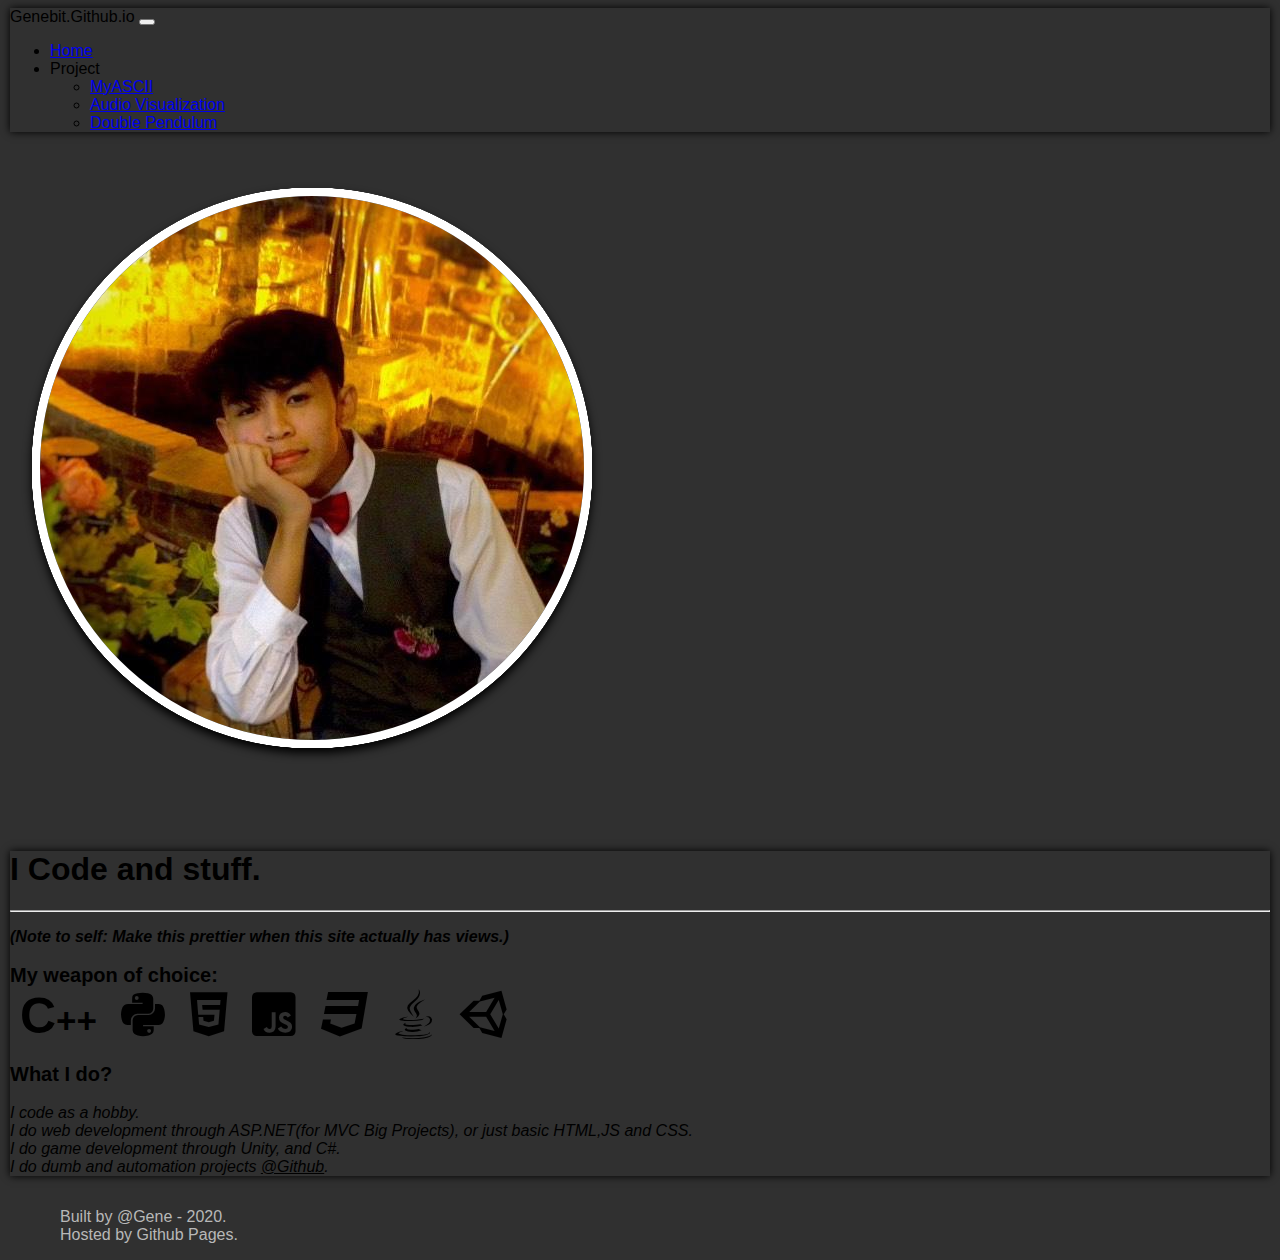
==== home.html @ a585492f "Update home.html" ====
<!DOCTYPE html>
<html lang="en">

<head>
    <!-- Global site tag (gtag.js) - Google Analytics -->
    <script async src="https://www.googletagmanager.com/gtag/js?id=G-2Z8NJKRLT5"></script>
    <script>
        window.dataLayer = window.dataLayer || [];
        function gtag() { dataLayer.push(arguments); }
        gtag('js', new Date());

        gtag('config', 'G-2Z8NJKRLT5');
    </script>

    <title>Home - GeneBit.Github.io</title>

    <meta charset="UTF-8">
    <meta name="viewport" content="width=device-width, initial-scale=1.0">
    <meta http-equiv="X-UA-Compatible" content="ie=edge">

    <script src="https://ajax.googleapis.com/ajax/libs/jquery/3.5.1/jquery.min.js"></script>
    <link href="https://cdn.jsdelivr.net/npm/bootstrap@5.0.2/dist/css/bootstrap.min.css" rel="stylesheet"
        integrity="sha384-EVSTQN3/azprG1Anm3QDgpJLIm9Nao0Yz1ztcQTwFspd3yD65VohhpuuCOmLASjC" crossorigin="anonymous">

    <!-- Reference to Fontawesome -->
    <link href="resources/fontawesome_v5.15/css/fontawesome.css" rel="stylesheet">
    <link href="resources/fontawesome_v5.15/css/brands.css" rel="stylesheet">
    <link href="resources/fontawesome_v5.15/css/solid.css" rel="stylesheet">

    <!-- Fonts -->
    <link rel="preconnect" href="https://fonts.googleapis.com">
    <link rel="preconnect" href="https://fonts.gstatic.com" crossorigin>
    <link href="https://fonts.googleapis.com/css2?family=Roboto+Mono&display=swap" rel="stylesheet">

    <link rel="stylesheet" href="/custom.css">
</head>

<body>
    <nav class="navbar navbar-expand-lg navbar-light bg-light">
        <div class="container-fluid">
            <a class="navbar-brand btn btn-outline-dark" style="border-radius: 20px;">Genebit.Github.io</a>
            <button class="navbar-toggler" type="button" data-bs-toggle="collapse"
                data-bs-target="#navbarSupportedContent" aria-controls="navbarSupportedContent" aria-expanded="false"
                aria-label="Toggle navigation">
                <span class="navbar-toggler-icon"></span>
            </button>
            <div class="collapse navbar-collapse" id="navbarSupportedContent">
                <ul class="navbar-nav me-auto mb-2 mb-lg-0">
                    <li class="nav-item">
                        <a class="nav-link active" aria-current="page"
                            href="https://genebit.github.io/home.html">Home</a>
                    </li>
                    <li class="nav-item dropdown">
                        <a class="nav-link dropdown-toggle" id="navbarDropdown" role="button" data-bs-toggle="dropdown"
                            aria-expanded="false">
                            Project
                        </a>
                        <ul class="dropdown-menu" aria-labelledby="navbarDropdown">
                            <li><a class="dropdown-item" href="https://genebit.github.io/myASCII/">MyASCII</a></li>
                            <li><a class="dropdown-item" href="#https://genebit.github.io/p5js-audio-visualization">Audio Visualization</a></li>
                            <li><a class="dropdown-item" href="https://genebit.github.io/p5js-double-pendulum/">Double
                                    Pendulum</a></li>
                        </ul>
                    </li>
                </ul>
            </div>
        </div>
    </nav>
    <div class="row m-4">
        <div class="col-md-1"></div>
        <div class="col-md-3">
            <img src="resources/profile.png">
        </div>
        <div class="col-md-7">
            <div class="card">
                <div class="card-body">
                    <h1 class="text-center">I Code and stuff.</h1>
                    <hr/>
                    <p>
                        <div style="font-weight: 700; font-style: italic;">(Note to self: Make this prettier when this site actually has views.)</div><br>
                        <div style="font-weight: 700; font-size: 20px;">My weapon of choice:</div>
                        
                        <div class="text-center">
                            <i class="cpp">C<i class="plus">+</i><i class="plus">+</i></i>
                            <i class="fab fa-python"></i>
                            <i class="fab fa-html5"></i>
                            <i class="fab fa-js-square"></i>
                            <i class="fab fa-css3"></i>
                            <i class="fab fa-java"></i>
                            <i class="fab fa-unity"></i>
                        </div>
                        <br>
                        <div style="font-weight: 700; font-size: 20px;">What I do?</div><br>
                        <div class="card" style="box-shadow: none; border-radius: 10px;">
                            <div class="m-4" style="font-style: italic;">
                                I code as a hobby.<br>
                                I do web development through ASP.NET(for MVC Big Projects), or just basic HTML,JS and CSS.<br>
                                I do game development through Unity, and C#.<br>
                                I do dumb and automation projects <a href="https://github.com/genebit" style="color:black;">@Github</a>.
                            </div>
                        </div>
                    </p>
                </div>
            </div>
        </div>
        <div class="col-md-1"></div>
    </div>
    <div class="row">
        <footer>
            <div class="col-md-12">
                <p style="float: left; color:rgb(184, 184, 184)">Built by @Gene - 2020. <br>Hosted by Github Pages.</p>
            </div>
        </footer>
    </div>
    <script src="https://cdn.jsdelivr.net/npm/bootstrap@5.0.2/dist/js/bootstrap.bundle.min.js"
        integrity="sha384-MrcW6ZMFYlzcLA8Nl+NtUVF0sA7MsXsP1UyJoMp4YLEuNSfAP+JcXn/tWtIaxVXM"
        crossorigin="anonymous"></script>
</body>

</html>
---- resources/fontawesome_v5.15/css/brands.css ----
/*!
 * Font Awesome Free 6.0.0-beta2 by @fontawesome - https://fontawesome.com
 * License - https://fontawesome.com/license/free (Icons: CC BY 4.0, Fonts: SIL OFL 1.1, Code: MIT License)
 */
@font-face {
  font-family: 'Font Awesome 6 Brands';
  font-style: normal;
  font-weight: 400;
  font-display: block;
  src: url("../webfonts/fa-brands-400.woff2") format("woff2"), url("../webfonts/fa-brands-400.ttf") format("truetype"); }

.fab,
.fa-brands {
  font-family: 'Font Awesome 6 Brands';
  font-weight: 400; }

.fa-42-group:before {
  content: "\e080"; }

.fa-innosoft:before {
  content: "\e080"; }

.fa-500px:before {
  content: "\f26e"; }

.fa-accessible-icon:before {
  content: "\f368"; }

.fa-accusoft:before {
  content: "\f369"; }

.fa-acquisitions-incorporated:before {
  content: "\f6af"; }

.fa-adn:before {
  content: "\f170"; }

.fa-adversal:before {
  content: "\f36a"; }

.fa-affiliatetheme:before {
  content: "\f36b"; }

.fa-airbnb:before {
  content: "\f834"; }

.fa-algolia:before {
  content: "\f36c"; }

.fa-alipay:before {
  content: "\f642"; }

.fa-amazon:before {
  content: "\f270"; }

.fa-amazon-pay:before {
  content: "\f42c"; }

.fa-amilia:before {
  content: "\f36d"; }

.fa-android:before {
  content: "\f17b"; }

.fa-angellist:before {
  content: "\f209"; }

.fa-angrycreative:before {
  content: "\f36e"; }

.fa-angular:before {
  content: "\f420"; }

.fa-app-store:before {
  content: "\f36f"; }

.fa-app-store-ios:before {
  content: "\f370"; }

.fa-apper:before {
  content: "\f371"; }

.fa-apple:before {
  content: "\f179"; }

.fa-apple-pay:before {
  content: "\f415"; }

.fa-artstation:before {
  content: "\f77a"; }

.fa-asymmetrik:before {
  content: "\f372"; }

.fa-atlassian:before {
  content: "\f77b"; }

.fa-audible:before {
  content: "\f373"; }

.fa-autoprefixer:before {
  content: "\f41c"; }

.fa-avianex:before {
  content: "\f374"; }

.fa-aviato:before {
  content: "\f421"; }

.fa-aws:before {
  content: "\f375"; }

.fa-bandcamp:before {
  content: "\f2d5"; }

.fa-battle-net:before {
  content: "\f835"; }

.fa-behance:before {
  content: "\f1b4"; }

.fa-behance-square:before {
  content: "\f1b5"; }

.fa-bilibili:before {
  content: "\e3d9"; }

.fa-bimobject:before {
  content: "\f378"; }

.fa-bitbucket:before {
  content: "\f171"; }

.fa-bitcoin:before {
  content: "\f379"; }

.fa-bity:before {
  content: "\f37a"; }

.fa-black-tie:before {
  content: "\f27e"; }

.fa-blackberry:before {
  content: "\f37b"; }

.fa-blogger:before {
  content: "\f37c"; }

.fa-blogger-b:before {
  content: "\f37d"; }

.fa-bluetooth:before {
  content: "\f293"; }

.fa-bluetooth-b:before {
  content: "\f294"; }

.fa-bootstrap:before {
  content: "\f836"; }

.fa-bots:before {
  content: "\e340"; }

.fa-btc:before {
  content: "\f15a"; }

.fa-buffer:before {
  content: "\f837"; }

.fa-buromobelexperte:before {
  content: "\f37f"; }

.fa-buy-n-large:before {
  content: "\f8a6"; }

.fa-buysellads:before {
  content: "\f20d"; }

.fa-canadian-maple-leaf:before {
  content: "\f785"; }

.fa-cc-amazon-pay:before {
  content: "\f42d"; }

.fa-cc-amex:before {
  content: "\f1f3"; }

.fa-cc-apple-pay:before {
  content: "\f416"; }

.fa-cc-diners-club:before {
  content: "\f24c"; }

.fa-cc-discover:before {
  content: "\f1f2"; }

.fa-cc-jcb:before {
  content: "\f24b"; }

.fa-cc-mastercard:before {
  content: "\f1f1"; }

.fa-cc-paypal:before {
  content: "\f1f4"; }

.fa-cc-stripe:before {
  content: "\f1f5"; }

.fa-cc-visa:before {
  content: "\f1f0"; }

.fa-centercode:before {
  content: "\f380"; }

.fa-centos:before {
  content: "\f789"; }

.fa-chrome:before {
  content: "\f268"; }

.fa-chromecast:before {
  content: "\f838"; }

.fa-cloudflare:before {
  content: "\e07d"; }

.fa-cloudscale:before {
  content: "\f383"; }

.fa-cloudsmith:before {
  content: "\f384"; }

.fa-cloudversify:before {
  content: "\f385"; }

.fa-cmplid:before {
  content: "\e360"; }

.fa-codepen:before {
  content: "\f1cb"; }

.fa-codiepie:before {
  content: "\f284"; }

.fa-confluence:before {
  content: "\f78d"; }

.fa-connectdevelop:before {
  content: "\f20e"; }

.fa-contao:before {
  content: "\f26d"; }

.fa-cotton-bureau:before {
  content: "\f89e"; }

.fa-cpanel:before {
  content: "\f388"; }

.fa-creative-commons:before {
  content: "\f25e"; }

.fa-creative-commons-by:before {
  content: "\f4e7"; }

.fa-creative-commons-nc:before {
  content: "\f4e8"; }

.fa-creative-commons-nc-eu:before {
  content: "\f4e9"; }

.fa-creative-commons-nc-jp:before {
  content: "\f4ea"; }

.fa-creative-commons-nd:before {
  content: "\f4eb"; }

.fa-creative-commons-pd:before {
  content: "\f4ec"; }

.fa-creative-commons-pd-alt:before {
  content: "\f4ed"; }

.fa-creative-commons-remix:before {
  content: "\f4ee"; }

.fa-creative-commons-sa:before {
  content: "\f4ef"; }

.fa-creative-commons-sampling:before {
  content: "\f4f0"; }

.fa-creative-commons-sampling-plus:before {
  content: "\f4f1"; }

.fa-creative-commons-share:before {
  content: "\f4f2"; }

.fa-creative-commons-zero:before {
  content: "\f4f3"; }

.fa-critical-role:before {
  content: "\f6c9"; }

.fa-css3:before {
  content: "\f13c"; }

.fa-css3-alt:before {
  content: "\f38b"; }

.fa-cuttlefish:before {
  content: "\f38c"; }

.fa-d-and-d:before {
  content: "\f38d"; }

.fa-d-and-d-beyond:before {
  content: "\f6ca"; }

.fa-dailymotion:before {
  content: "\e052"; }

.fa-dashcube:before {
  content: "\f210"; }

.fa-deezer:before {
  content: "\e077"; }

.fa-delicious:before {
  content: "\f1a5"; }

.fa-deploydog:before {
  content: "\f38e"; }

.fa-deskpro:before {
  content: "\f38f"; }

.fa-dev:before {
  content: "\f6cc"; }

.fa-deviantart:before {
  content: "\f1bd"; }

.fa-dhl:before {
  content: "\f790"; }

.fa-diaspora:before {
  content: "\f791"; }

.fa-digg:before {
  content: "\f1a6"; }

.fa-digital-ocean:before {
  content: "\f391"; }

.fa-discord:before {
  content: "\f392"; }

.fa-discourse:before {
  content: "\f393"; }

.fa-dochub:before {
  content: "\f394"; }

.fa-docker:before {
  content: "\f395"; }

.fa-draft2digital:before {
  content: "\f396"; }

.fa-dribbble:before {
  content: "\f17d"; }

.fa-dribbble-square:before {
  content: "\f397"; }

.fa-dropbox:before {
  content: "\f16b"; }

.fa-drupal:before {
  content: "\f1a9"; }

.fa-dyalog:before {
  content: "\f399"; }

.fa-earlybirds:before {
  content: "\f39a"; }

.fa-ebay:before {
  content: "\f4f4"; }

.fa-edge:before {
  content: "\f282"; }

.fa-edge-legacy:before {
  content: "\e078"; }

.fa-elementor:before {
  content: "\f430"; }

.fa-ello:before {
  content: "\f5f1"; }

.fa-ember:before {
  content: "\f423"; }

.fa-empire:before {
  content: "\f1d1"; }

.fa-envira:before {
  content: "\f299"; }

.fa-erlang:before {
  content: "\f39d"; }

.fa-ethereum:before {
  content: "\f42e"; }

.fa-etsy:before {
  content: "\f2d7"; }

.fa-evernote:before {
  content: "\f839"; }

.fa-expeditedssl:before {
  content: "\f23e"; }

.fa-facebook:before {
  content: "\f09a"; }

.fa-facebook-f:before {
  content: "\f39e"; }

.fa-facebook-messenger:before {
  content: "\f39f"; }

.fa-facebook-square:before {
  content: "\f082"; }

.fa-fantasy-flight-games:before {
  content: "\f6dc"; }

.fa-fedex:before {
  content: "\f797"; }

.fa-fedora:before {
  content: "\f798"; }

.fa-figma:before {
  content: "\f799"; }

.fa-firefox:before {
  content: "\f269"; }

.fa-firefox-browser:before {
  content: "\e007"; }

.fa-first-order:before {
  content: "\f2b0"; }

.fa-first-order-alt:before {
  content: "\f50a"; }

.fa-firstdraft:before {
  content: "\f3a1"; }

.fa-flickr:before {
  content: "\f16e"; }

.fa-flipboard:before {
  content: "\f44d"; }

.fa-fly:before {
  content: "\f417"; }

.fa-font-awesome:before {
  content: "\f2b4"; }

.fa-font-awesome-flag:before {
  content: "\f2b4"; }

.fa-font-awesome-logo-full:before {
  content: "\f2b4"; }

.fa-fonticons:before {
  content: "\f280"; }

.fa-fonticons-fi:before {
  content: "\f3a2"; }

.fa-fort-awesome:before {
  content: "\f286"; }

.fa-fort-awesome-alt:before {
  content: "\f3a3"; }

.fa-forumbee:before {
  content: "\f211"; }

.fa-foursquare:before {
  content: "\f180"; }

.fa-free-code-camp:before {
  content: "\f2c5"; }

.fa-freebsd:before {
  content: "\f3a4"; }

.fa-fulcrum:before {
  content: "\f50b"; }

.fa-galactic-republic:before {
  content: "\f50c"; }

.fa-galactic-senate:before {
  content: "\f50d"; }

.fa-get-pocket:before {
  content: "\f265"; }

.fa-gg:before {
  content: "\f260"; }

.fa-gg-circle:before {
  content: "\f261"; }

.fa-git:before {
  content: "\f1d3"; }

.fa-git-alt:before {
  content: "\f841"; }

.fa-git-square:before {
  content: "\f1d2"; }

.fa-github:before {
  content: "\f09b"; }

.fa-github-alt:before {
  content: "\f113"; }

.fa-github-square:before {
  content: "\f092"; }

.fa-gitkraken:before {
  content: "\f3a6"; }

.fa-gitlab:before {
  content: "\f296"; }

.fa-gitter:before {
  content: "\f426"; }

.fa-glide:before {
  content: "\f2a5"; }

.fa-glide-g:before {
  content: "\f2a6"; }

.fa-gofore:before {
  content: "\f3a7"; }

.fa-golang:before {
  content: "\e40f"; }

.fa-goodreads:before {
  content: "\f3a8"; }

.fa-goodreads-g:before {
  content: "\f3a9"; }

.fa-google:before {
  content: "\f1a0"; }

.fa-google-drive:before {
  content: "\f3aa"; }

.fa-google-pay:before {
  content: "\e079"; }

.fa-google-play:before {
  content: "\f3ab"; }

.fa-google-plus:before {
  content: "\f2b3"; }

.fa-google-plus-g:before {
  content: "\f0d5"; }

.fa-google-plus-square:before {
  content: "\f0d4"; }

.fa-google-wallet:before {
  content: "\f1ee"; }

.fa-gratipay:before {
  content: "\f184"; }

.fa-grav:before {
  content: "\f2d6"; }

.fa-gripfire:before {
  content: "\f3ac"; }

.fa-grunt:before {
  content: "\f3ad"; }

.fa-guilded:before {
  content: "\e07e"; }

.fa-gulp:before {
  content: "\f3ae"; }

.fa-hacker-news:before {
  content: "\f1d4"; }

.fa-hacker-news-square:before {
  content: "\f3af"; }

.fa-hackerrank:before {
  content: "\f5f7"; }

.fa-hips:before {
  content: "\f452"; }

.fa-hire-a-helper:before {
  content: "\f3b0"; }

.fa-hive:before {
  content: "\e07f"; }

.fa-hooli:before {
  content: "\f427"; }

.fa-hornbill:before {
  content: "\f592"; }

.fa-hotjar:before {
  content: "\f3b1"; }

.fa-houzz:before {
  content: "\f27c"; }

.fa-html5:before {
  content: "\f13b"; }

.fa-hubspot:before {
  content: "\f3b2"; }

.fa-ideal:before {
  content: "\e013"; }

.fa-imdb:before {
  content: "\f2d8"; }

.fa-instagram:before {
  content: "\f16d"; }

.fa-instagram-square:before {
  content: "\e055"; }

.fa-instalod:before {
  content: "\e081"; }

.fa-intercom:before {
  content: "\f7af"; }

.fa-internet-explorer:before {
  content: "\f26b"; }

.fa-invision:before {
  content: "\f7b0"; }

.fa-ioxhost:before {
  content: "\f208"; }

.fa-itch-io:before {
  content: "\f83a"; }

.fa-itunes:before {
  content: "\f3b4"; }

.fa-itunes-note:before {
  content: "\f3b5"; }

.fa-java:before {
  content: "\f4e4"; }

.fa-jedi-order:before {
  content: "\f50e"; }

.fa-jenkins:before {
  content: "\f3b6"; }

.fa-jira:before {
  content: "\f7b1"; }

.fa-joget:before {
  content: "\f3b7"; }

.fa-joomla:before {
  content: "\f1aa"; }

.fa-js:before {
  content: "\f3b8"; }

.fa-js-square:before {
  content: "\f3b9"; }

.fa-jsfiddle:before {
  content: "\f1cc"; }

.fa-kaggle:before {
  content: "\f5fa"; }

.fa-keybase:before {
  content: "\f4f5"; }

.fa-keycdn:before {
  content: "\f3ba"; }

.fa-kickstarter:before {
  content: "\f3bb"; }

.fa-kickstarter-k:before {
  content: "\f3bc"; }

.fa-korvue:before {
  content: "\f42f"; }

.fa-laravel:before {
  content: "\f3bd"; }

.fa-lastfm:before {
  content: "\f202"; }

.fa-lastfm-square:before {
  content: "\f203"; }

.fa-leanpub:before {
  content: "\f212"; }

.fa-less:before {
  content: "\f41d"; }

.fa-line:before {
  content: "\f3c0"; }

.fa-linkedin:before {
  content: "\f08c"; }

.fa-linkedin-in:before {
  content: "\f0e1"; }

.fa-linode:before {
  content: "\f2b8"; }

.fa-linux:before {
  content: "\f17c"; }

.fa-lyft:before {
  content: "\f3c3"; }

.fa-magento:before {
  content: "\f3c4"; }

.fa-mailchimp:before {
  content: "\f59e"; }

.fa-mandalorian:before {
  content: "\f50f"; }

.fa-markdown:before {
  content: "\f60f"; }

.fa-mastodon:before {
  content: "\f4f6"; }

.fa-maxcdn:before {
  content: "\f136"; }

.fa-mdb:before {
  content: "\f8ca"; }

.fa-medapps:before {
  content: "\f3c6"; }

.fa-medium:before {
  content: "\f23a"; }

.fa-medium-m:before {
  content: "\f23a"; }

.fa-medrt:before {
  content: "\f3c8"; }

.fa-meetup:before {
  content: "\f2e0"; }

.fa-megaport:before {
  content: "\f5a3"; }

.fa-mendeley:before {
  content: "\f7b3"; }

.fa-microblog:before {
  content: "\e01a"; }

.fa-microsoft:before {
  content: "\f3ca"; }

.fa-mix:before {
  content: "\f3cb"; }

.fa-mixcloud:before {
  content: "\f289"; }

.fa-mixer:before {
  content: "\e056"; }

.fa-mizuni:before {
  content: "\f3cc"; }

.fa-modx:before {
  content: "\f285"; }

.fa-monero:before {
  content: "\f3d0"; }

.fa-napster:before {
  content: "\f3d2"; }

.fa-neos:before {
  content: "\f612"; }

.fa-nimblr:before {
  content: "\f5a8"; }

.fa-node:before {
  content: "\f419"; }

.fa-node-js:before {
  content: "\f3d3"; }

.fa-npm:before {
  content: "\f3d4"; }

.fa-ns8:before {
  content: "\f3d5"; }

.fa-nutritionix:before {
  content: "\f3d6"; }

.fa-octopus-deploy:before {
  content: "\e082"; }

.fa-odnoklassniki:before {
  content: "\f263"; }

.fa-odnoklassniki-square:before {
  content: "\f264"; }

.fa-old-republic:before {
  content: "\f510"; }

.fa-opencart:before {
  content: "\f23d"; }

.fa-openid:before {
  content: "\f19b"; }

.fa-opera:before {
  content: "\f26a"; }

.fa-optin-monster:before {
  content: "\f23c"; }

.fa-orcid:before {
  content: "\f8d2"; }

.fa-osi:before {
  content: "\f41a"; }

.fa-page4:before {
  content: "\f3d7"; }

.fa-pagelines:before {
  content: "\f18c"; }

.fa-palfed:before {
  content: "\f3d8"; }

.fa-patreon:before {
  content: "\f3d9"; }

.fa-paypal:before {
  content: "\f1ed"; }

.fa-penny-arcade:before {
  content: "\f704"; }

.fa-perbyte:before {
  content: "\e083"; }

.fa-periscope:before {
  content: "\f3da"; }

.fa-phabricator:before {
  content: "\f3db"; }

.fa-phoenix-framework:before {
  content: "\f3dc"; }

.fa-phoenix-squadron:before {
  content: "\f511"; }

.fa-php:before {
  content: "\f457"; }

.fa-pied-piper:before {
  content: "\f2ae"; }

.fa-pied-piper-alt:before {
  content: "\f1a8"; }

.fa-pied-piper-hat:before {
  content: "\f4e5"; }

.fa-pied-piper-pp:before {
  content: "\f1a7"; }

.fa-pied-piper-square:before {
  content: "\e01e"; }

.fa-pinterest:before {
  content: "\f0d2"; }

.fa-pinterest-p:before {
  content: "\f231"; }

.fa-pinterest-square:before {
  content: "\f0d3"; }

.fa-pix:before {
  content: "\e43a"; }

.fa-playstation:before {
  content: "\f3df"; }

.fa-product-hunt:before {
  content: "\f288"; }

.fa-pushed:before {
  content: "\f3e1"; }

.fa-python:before {
  content: "\f3e2"; }

.fa-qq:before {
  content: "\f1d6"; }

.fa-quinscape:before {
  content: "\f459"; }

.fa-quora:before {
  content: "\f2c4"; }

.fa-r-project:before {
  content: "\f4f7"; }

.fa-raspberry-pi:before {
  content: "\f7bb"; }

.fa-ravelry:before {
  content: "\f2d9"; }

.fa-react:before {
  content: "\f41b"; }

.fa-reacteurope:before {
  content: "\f75d"; }

.fa-readme:before {
  content: "\f4d5"; }

.fa-rebel:before {
  content: "\f1d0"; }

.fa-red-river:before {
  content: "\f3e3"; }

.fa-reddit:before {
  content: "\f1a1"; }

.fa-reddit-alien:before {
  content: "\f281"; }

.fa-reddit-square:before {
  content: "\f1a2"; }

.fa-redhat:before {
  content: "\f7bc"; }

.fa-renren:before {
  content: "\f18b"; }

.fa-replyd:before {
  content: "\f3e6"; }

.fa-researchgate:before {
  content: "\f4f8"; }

.fa-resolving:before {
  content: "\f3e7"; }

.fa-rev:before {
  content: "\f5b2"; }

.fa-rocketchat:before {
  content: "\f3e8"; }

.fa-rockrms:before {
  content: "\f3e9"; }

.fa-rust:before {
  content: "\e07a"; }

.fa-safari:before {
  content: "\f267"; }

.fa-salesforce:before {
  content: "\f83b"; }

.fa-sass:before {
  content: "\f41e"; }

.fa-schlix:before {
  content: "\f3ea"; }

.fa-scribd:before {
  content: "\f28a"; }

.fa-searchengin:before {
  content: "\f3eb"; }

.fa-sellcast:before {
  content: "\f2da"; }

.fa-sellsy:before {
  content: "\f213"; }

.fa-servicestack:before {
  content: "\f3ec"; }

.fa-shirtsinbulk:before {
  content: "\f214"; }

.fa-shopify:before {
  content: "\e057"; }

.fa-shopware:before {
  content: "\f5b5"; }

.fa-simplybuilt:before {
  content: "\f215"; }

.fa-sistrix:before {
  content: "\f3ee"; }

.fa-sith:before {
  content: "\f512"; }

.fa-sitrox:before {
  content: "\e44a"; }

.fa-sketch:before {
  content: "\f7c6"; }

.fa-skyatlas:before {
  content: "\f216"; }

.fa-skype:before {
  content: "\f17e"; }

.fa-slack:before {
  content: "\f198"; }

.fa-slack-hash:before {
  content: "\f198"; }

.fa-slideshare:before {
  content: "\f1e7"; }

.fa-snapchat:before {
  content: "\f2ab"; }

.fa-snapchat-ghost:before {
  content: "\f2ab"; }

.fa-snapchat-square:before {
  content: "\f2ad"; }

.fa-soundcloud:before {
  content: "\f1be"; }

.fa-sourcetree:before {
  content: "\f7d3"; }

.fa-speakap:before {
  content: "\f3f3"; }

.fa-speaker-deck:before {
  content: "\f83c"; }

.fa-spotify:before {
  content: "\f1bc"; }

.fa-square-font-awesome:before {
  content: "\f425"; }

.fa-square-font-awesome-stroke:before {
  content: "\f35c"; }

.fa-font-awesome-alt:before {
  content: "\f35c"; }

.fa-squarespace:before {
  content: "\f5be"; }

.fa-stack-exchange:before {
  content: "\f18d"; }

.fa-stack-overflow:before {
  content: "\f16c"; }

.fa-stackpath:before {
  content: "\f842"; }

.fa-staylinked:before {
  content: "\f3f5"; }

.fa-steam:before {
  content: "\f1b6"; }

.fa-steam-square:before {
  content: "\f1b7"; }

.fa-steam-symbol:before {
  content: "\f3f6"; }

.fa-sticker-mule:before {
  content: "\f3f7"; }

.fa-strava:before {
  content: "\f428"; }

.fa-stripe:before {
  content: "\f429"; }

.fa-stripe-s:before {
  content: "\f42a"; }

.fa-studiovinari:before {
  content: "\f3f8"; }

.fa-stumbleupon:before {
  content: "\f1a4"; }

.fa-stumbleupon-circle:before {
  content: "\f1a3"; }

.fa-superpowers:before {
  content: "\f2dd"; }

.fa-supple:before {
  content: "\f3f9"; }

.fa-suse:before {
  content: "\f7d6"; }

.fa-swift:before {
  content: "\f8e1"; }

.fa-symfony:before {
  content: "\f83d"; }

.fa-teamspeak:before {
  content: "\f4f9"; }

.fa-telegram:before {
  content: "\f2c6"; }

.fa-telegram-plane:before {
  content: "\f2c6"; }

.fa-tencent-weibo:before {
  content: "\f1d5"; }

.fa-the-red-yeti:before {
  content: "\f69d"; }

.fa-themeco:before {
  content: "\f5c6"; }

.fa-themeisle:before {
  content: "\f2b2"; }

.fa-think-peaks:before {
  content: "\f731"; }

.fa-tiktok:before {
  content: "\e07b"; }

.fa-trade-federation:before {
  content: "\f513"; }

.fa-trello:before {
  content: "\f181"; }

.fa-tumblr:before {
  content: "\f173"; }

.fa-tumblr-square:before {
  content: "\f174"; }

.fa-twitch:before {
  content: "\f1e8"; }

.fa-twitter:before {
  content: "\f099"; }

.fa-twitter-square:before {
  content: "\f081"; }

.fa-typo3:before {
  content: "\f42b"; }

.fa-uber:before {
  content: "\f402"; }

.fa-ubuntu:before {
  content: "\f7df"; }

.fa-uikit:before {
  content: "\f403"; }

.fa-umbraco:before {
  content: "\f8e8"; }

.fa-uncharted:before {
  content: "\e084"; }

.fa-uniregistry:before {
  content: "\f404"; }

.fa-unity:before {
  content: "\e049"; }

.fa-unsplash:before {
  content: "\e07c"; }

.fa-untappd:before {
  content: "\f405"; }

.fa-ups:before {
  content: "\f7e0"; }

.fa-usb:before {
  content: "\f287"; }

.fa-usps:before {
  content: "\f7e1"; }

.fa-ussunnah:before {
  content: "\f407"; }

.fa-vaadin:before {
  content: "\f408"; }

.fa-viacoin:before {
  content: "\f237"; }

.fa-viadeo:before {
  content: "\f2a9"; }

.fa-viadeo-square:before {
  content: "\f2aa"; }

.fa-viber:before {
  content: "\f409"; }

.fa-vimeo:before {
  content: "\f40a"; }

.fa-vimeo-square:before {
  content: "\f194"; }

.fa-vimeo-v:before {
  content: "\f27d"; }

.fa-vine:before {
  content: "\f1ca"; }

.fa-vk:before {
  content: "\f189"; }

.fa-vnv:before {
  content: "\f40b"; }

.fa-vuejs:before {
  content: "\f41f"; }

.fa-watchman-monitoring:before {
  content: "\e087"; }

.fa-waze:before {
  content: "\f83f"; }

.fa-weebly:before {
  content: "\f5cc"; }

.fa-weibo:before {
  content: "\f18a"; }

.fa-weixin:before {
  content: "\f1d7"; }

.fa-whatsapp:before {
  content: "\f232"; }

.fa-whatsapp-square:before {
  content: "\f40c"; }

.fa-whmcs:before {
  content: "\f40d"; }

.fa-wikipedia-w:before {
  content: "\f266"; }

.fa-windows:before {
  content: "\f17a"; }

.fa-wirsindhandwerk:before {
  content: "\e2d0"; }

.fa-wsh:before {
  content: "\e2d0"; }

.fa-wix:before {
  content: "\f5cf"; }

.fa-wizards-of-the-coast:before {
  content: "\f730"; }

.fa-wodu:before {
  content: "\e088"; }

.fa-wolf-pack-battalion:before {
  content: "\f514"; }

.fa-wordpress:before {
  content: "\f19a"; }

.fa-wordpress-simple:before {
  content: "\f411"; }

.fa-wpbeginner:before {
  content: "\f297"; }

.fa-wpexplorer:before {
  content: "\f2de"; }

.fa-wpforms:before {
  content: "\f298"; }

.fa-wpressr:before {
  content: "\f3e4"; }

.fa-xbox:before {
  content: "\f412"; }

.fa-xing:before {
  content: "\f168"; }

.fa-xing-square:before {
  content: "\f169"; }

.fa-y-combinator:before {
  content: "\f23b"; }

.fa-yahoo:before {
  content: "\f19e"; }

.fa-yammer:before {
  content: "\f840"; }

.fa-yandex:before {
  content: "\f413"; }

.fa-yandex-international:before {
  content: "\f414"; }

.fa-yarn:before {
  content: "\f7e3"; }

.fa-yelp:before {
  content: "\f1e9"; }

.fa-yoast:before {
  content: "\f2b1"; }

.fa-youtube:before {
  content: "\f167"; }

.fa-youtube-square:before {
  content: "\f431"; }

.fa-zhihu:before {
  content: "\f63f"; }
---- resources/fontawesome_v5.15/css/solid.css ----
/*!
 * Font Awesome Free 6.0.0-beta2 by @fontawesome - https://fontawesome.com
 * License - https://fontawesome.com/license/free (Icons: CC BY 4.0, Fonts: SIL OFL 1.1, Code: MIT License)
 */
@font-face {
  font-family: 'Font Awesome 6 Free';
  font-style: normal;
  font-weight: 900;
  font-display: block;
  src: url("../webfonts/fa-solid-900.woff2") format("woff2"), url("../webfonts/fa-solid-900.ttf") format("truetype"); }

.fas,
.fa-solid {
  font-family: 'Font Awesome 6 Free';
  font-weight: 900; }
---- custom.css ----
* {
    font-family: 'Inter', sans-serif;
    font-weight: 500;
}
h1, h2, h3 {
    font-weight: 700;
}

body {
    background-color: #303030;
    margin-left: 10px;
    margin-right: 10px;
}

footer {
    margin-left: 50px; 
    margin-right: 50px; 
    display: block;
    bottom: 0; 
    width: 100%;
}
i {
    font-size: 50px;
    margin-left: 10px;
    margin-right: 10px;
}
/* CPP Icon */
.cpp {
    font-style: normal;
    font-weight: 700;
    font-size: 50px;
    margin-left: 10px;
    margin-right: 10px;
}
.plus {
    font-size: 35px;
    font-weight: 700;
    font-style: normal;
    margin-left: 0px;
    margin-right: 0px;
}
/* ----------- */
.navbar-default {
    background-color: #fd5959;
    border-color: #ff7171;
}

img {
    max-width: 100%;
    height: auto;
    -webkit-filter: drop-shadow(0px 5px 5px #000000);
    filter: drop-shadow(0px 5px 5px #000000);
}
nav {
    color: rgb(0, 0, 0);
    box-shadow: 0px 0px 8px 0px;
    z-index: 1;
}

.card {
    box-shadow: 0px 0px 8px 0px #000000;
}
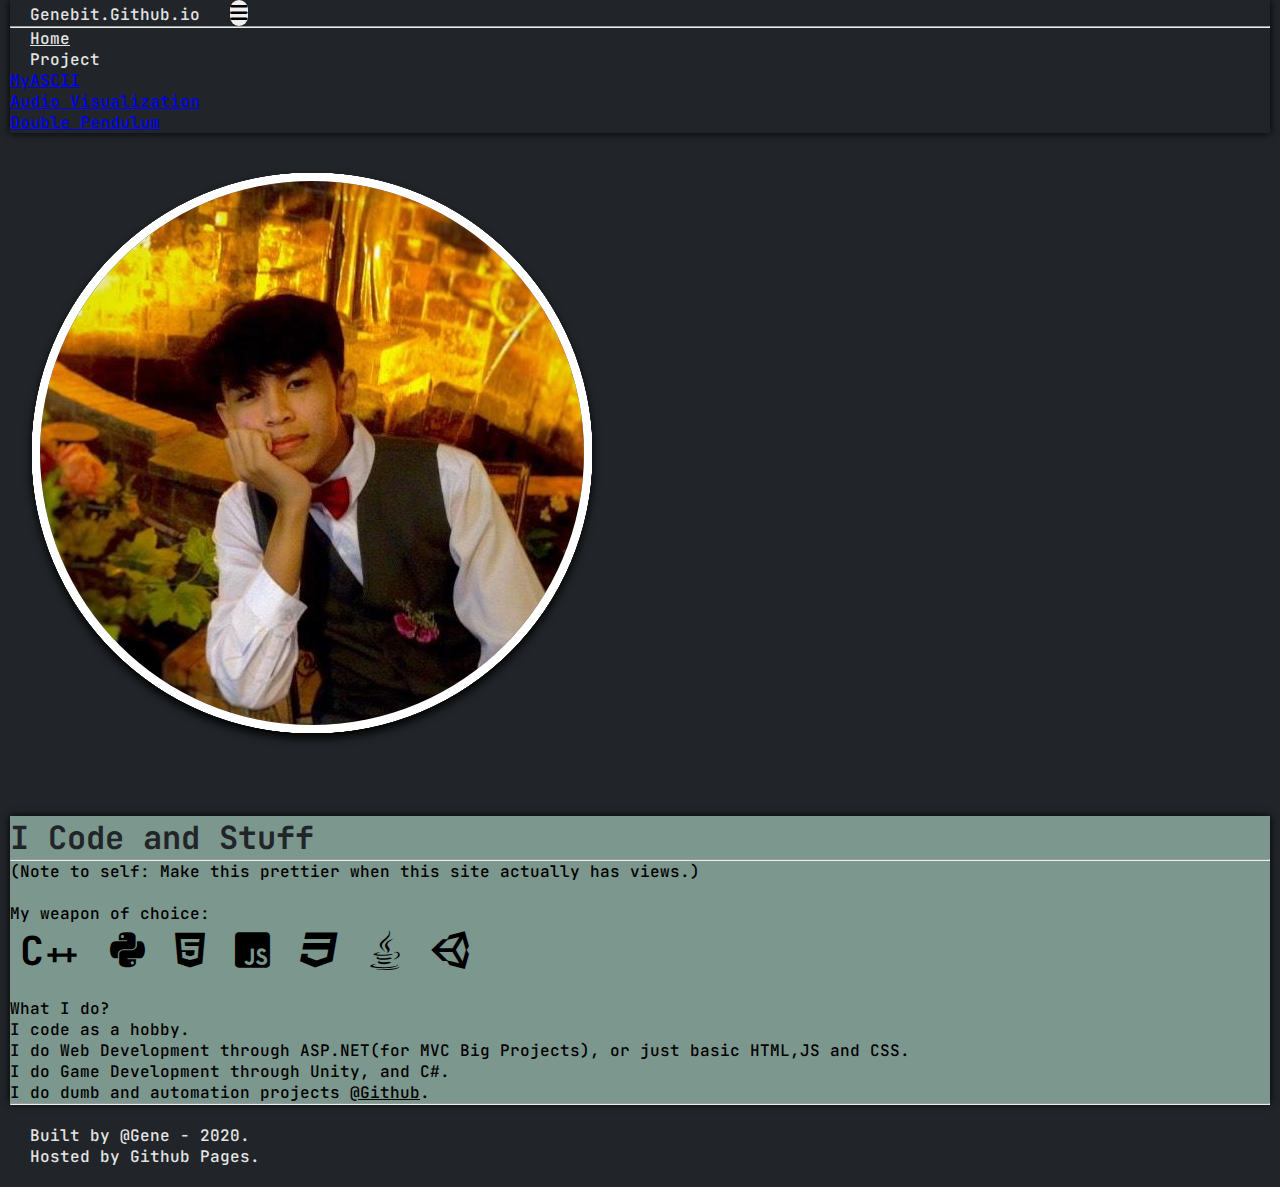
==== commit 5a0e6597: "New look v.1" ====
--- a/home.html
+++ b/home.html
@@ -1,86 +1,138 @@
 <!DOCTYPE html>
 <html lang="en">
-
-<head>
-    <!-- Global site tag (gtag.js) - Google Analytics -->
-    <script async src="https://www.googletagmanager.com/gtag/js?id=G-2Z8NJKRLT5"></script>
+	<head>
+		<!-- Global site tag (gtag.js) - Google Analytics -->
+		<!-- <script async src="https://www.googletagmanager.com/gtag/js?id=G-2Z8NJKRLT5"></script>
     <script>
         window.dataLayer = window.dataLayer || [];
         function gtag() { dataLayer.push(arguments); }
         gtag('js', new Date());
 
         gtag('config', 'G-2Z8NJKRLT5');
-    </script>
+    </script> -->
 
-    <title>Home - GeneBit.Github.io</title>
+		<title>Home - GeneBit.Github.io</title>
 
-    <meta charset="UTF-8">
-    <meta name="viewport" content="width=device-width, initial-scale=1.0">
-    <meta http-equiv="X-UA-Compatible" content="ie=edge">
+		<meta charset="UTF-8" />
+		<meta name="viewport" content="width=device-width, initial-scale=1.0" />
+		<meta http-equiv="X-UA-Compatible" content="ie=edge" />
 
-    <script src="https://ajax.googleapis.com/ajax/libs/jquery/3.5.1/jquery.min.js"></script>
-    <link href="https://cdn.jsdelivr.net/npm/bootstrap@5.0.2/dist/css/bootstrap.min.css" rel="stylesheet"
-        integrity="sha384-EVSTQN3/azprG1Anm3QDgpJLIm9Nao0Yz1ztcQTwFspd3yD65VohhpuuCOmLASjC" crossorigin="anonymous">
+		<script src="https://ajax.googleapis.com/ajax/libs/jquery/3.5.1/jquery.min.js"></script>
+		<link
+			href="https://cdn.jsdelivr.net/npm/bootstrap@5.0.2/dist/css/bootstrap.min.css"
+			rel="stylesheet"
+			integrity="sha384-EVSTQN3/azprG1Anm3QDgpJLIm9Nao0Yz1ztcQTwFspd3yD65VohhpuuCOmLASjC"
+			crossorigin="anonymous"
+		/>
 
-    <!-- Reference to Fontawesome -->
-    <link href="resources/fontawesome_v5.15/css/fontawesome.css" rel="stylesheet">
-    <link href="resources/fontawesome_v5.15/css/brands.css" rel="stylesheet">
-    <link href="resources/fontawesome_v5.15/css/solid.css" rel="stylesheet">
+		<!-- Reference to Fontawesome -->
+		<link
+			href="resources/fontawesome_v5.15/css/fontawesome.css"
+			rel="stylesheet"
+		/>
+		<link
+			href="resources/fontawesome_v5.15/css/brands.css"
+			rel="stylesheet"
+		/>
+		<link
+			href="resources/fontawesome_v5.15/css/solid.css"
+			rel="stylesheet"
+		/>
 
-    <!-- Fonts -->
-    <link rel="preconnect" href="https://fonts.googleapis.com">
-    <link rel="preconnect" href="https://fonts.gstatic.com" crossorigin>
-    <link href="https://fonts.googleapis.com/css2?family=Roboto+Mono&display=swap" rel="stylesheet">
+		<!-- Fonts -->
+		<link rel="preconnect" href="https://fonts.googleapis.com" />
+		<link rel="preconnect" href="https://fonts.gstatic.com" crossorigin />
 
-    <link rel="stylesheet" href="/custom.css">
-</head>
+		<link rel="stylesheet" href="/custom.css" />
+	</head>
 
-<body>
-    <nav class="navbar navbar-expand-lg navbar-light bg-light">
-        <div class="container-fluid">
-            <a class="navbar-brand btn btn-outline-dark" style="border-radius: 20px;">Genebit.Github.io</a>
-            <button class="navbar-toggler" type="button" data-bs-toggle="collapse"
-                data-bs-target="#navbarSupportedContent" aria-controls="navbarSupportedContent" aria-expanded="false"
-                aria-label="Toggle navigation">
-                <span class="navbar-toggler-icon"></span>
-            </button>
-            <div class="collapse navbar-collapse" id="navbarSupportedContent">
-                <ul class="navbar-nav me-auto mb-2 mb-lg-0">
-                    <li class="nav-item">
-                        <a class="nav-link active" aria-current="page"
-                            href="https://genebit.github.io/home.html">Home</a>
-                    </li>
-                    <li class="nav-item dropdown">
-                        <a class="nav-link dropdown-toggle" id="navbarDropdown" role="button" data-bs-toggle="dropdown"
-                            aria-expanded="false">
-                            Project
-                        </a>
-                        <ul class="dropdown-menu" aria-labelledby="navbarDropdown">
-                            <li><a class="dropdown-item" href="https://genebit.github.io/myASCII/">MyASCII</a></li>
-                            <li><a class="dropdown-item" href="#https://genebit.github.io/p5js-audio-visualization">Audio Visualization</a></li>
-                            <li><a class="dropdown-item" href="https://genebit.github.io/p5js-double-pendulum/">Double
-                                    Pendulum</a></li>
-                        </ul>
-                    </li>
-                </ul>
-            </div>
-        </div>
-    </nav>
-    <div class="row m-4">
-        <div class="col-md-1"></div>
-        <div class="col-md-3">
-            <img src="resources/profile.png">
-        </div>
-        <div class="col-md-7">
-            <div class="card">
-                <div class="card-body">
-                    <h1 class="text-center">I Code and stuff.</h1>
-                    <hr/>
+	<body>
+		<nav class="navbar navbar-expand-lg navbar-dark bg-dark">
+			<div class="container-fluid">
+				<a
+					class="navbar-brand btn btn-outline-light"
+					style="border-radius: 20px"
+					>Genebit.Github.io</a
+				>
+				<button
+					class="navbar-toggler"
+					type="button"
+					data-bs-toggle="collapse"
+					data-bs-target="#navbarSupportedContent"
+					aria-controls="navbarSupportedContent"
+					aria-expanded="false"
+					aria-label="Toggle navigation"
+				>
+					<span class="menu-bar"><i class="fas fa-bars"></i></span>
+				</button>
+				<div
+					class="collapse navbar-collapse"
+					id="navbarSupportedContent"
+				>
+					<hr style="color: white" />
+					<ul class="navbar-nav me-auto mb-2 mb-lg-0">
+						<li class="nav-item">
+							<a
+								class="nav-link active"
+								aria-current="page"
+								href="https://genebit.github.io/home.html"
+								>Home</a
+							>
+						</li>
+						<li class="nav-item dropdown">
+							<a
+								class="nav-link dropdown-toggle"
+								id="navbarDropdown"
+								role="button"
+								data-bs-toggle="dropdown"
+								aria-expanded="false"
+							>
+								Project
+							</a>
+							<ul
+								class="dropdown-menu"
+								aria-labelledby="navbarDropdown"
+							>
+								<li>
+									<a
+										class="dropdown-item"
+										href="https://genebit.github.io/myASCII/"
+										>MyASCII</a
+									>
+								</li>
+								<li>
+									<a
+										class="dropdown-item"
+										href="https://genebit.github.io/p5js-audio-visualization/"
+										>Audio Visualization</a
+									>
+								</li>
+								<li>
+									<a
+										class="dropdown-item"
+										href="https://genebit.github.io/p5js-double-pendulum/"
+										>Double Pendulum</a
+									>
+								</li>
+							</ul>
+						</li>
+					</ul>
+				</div>
+			</div>
+		</nav>
+		<div class="row m-4">
+			<div class="col-md-1"></div>
+			<div class="col-md-3"><img src="resources/profile.png" /></div>
+			<div class="col-md-7">
+				<div class="card about-me">
+					<div class="card-body">
+						<h1 class="text-center">I Code and Stuff</h1>
+                        <hr/>
                     <p>
-                        <div style="font-weight: 700; font-style: italic;">(Note to self: Make this prettier when this site actually has views.)</div><br>
-                        <div style="font-weight: 700; font-size: 20px;">My weapon of choice:</div>
+                        <div>(Note to self: Make this prettier when this site actually has views.)</div><br>
+                        <div>My weapon of choice:</div>
                         
-                        <div class="text-center">
+                        <div class="text-center" id="coding-lang">
                             <i class="cpp">C<i class="plus">+</i><i class="plus">+</i></i>
                             <i class="fab fa-python"></i>
                             <i class="fab fa-html5"></i>
@@ -90,31 +142,32 @@
                             <i class="fab fa-unity"></i>
                         </div>
                         <br>
-                        <div style="font-weight: 700; font-size: 20px;">What I do?</div><br>
-                        <div class="card" style="box-shadow: none; border-radius: 10px;">
-                            <div class="m-4" style="font-style: italic;">
-                                I code as a hobby.<br>
-                                I do web development through ASP.NET(for MVC Big Projects), or just basic HTML,JS and CSS.<br>
-                                I do game development through Unity, and C#.<br>
-                                I do dumb and automation projects <a href="https://github.com/genebit" style="color:black;">@Github</a>.
+                        <div>What I do?</div>
+                        <div class="card about-me" style="box-shadow: none;">
+                            <div class="m-4">
+                                <li>I code as a hobby.</li>
+                                <li>I do Web Development through ASP.NET(for MVC Big Projects), or just basic HTML,JS and CSS.</li>
+                                <li>I do Game Development through Unity, and C#.</li>
+                                <li>I do dumb and automation projects <a href="https://github.com/genebit" style="color:black;">@Github</a>.</li>
                             </div>
                         </div>
                     </p>
-                </div>
-            </div>
-        </div>
+                    </div>
+				</div>
+			</div>
+			<div class="col-md-1"></div>
+		</div>
         <div class="col-md-1"></div>
     </div>
-    <div class="row">
-        <footer>
-            <div class="col-md-12">
-                <p style="float: left; color:rgb(184, 184, 184)">Built by @Gene - 2020. <br>Hosted by Github Pages.</p>
-            </div>
-        </footer>
-    </div>
-    <script src="https://cdn.jsdelivr.net/npm/bootstrap@5.0.2/dist/js/bootstrap.bundle.min.js"
-        integrity="sha384-MrcW6ZMFYlzcLA8Nl+NtUVF0sA7MsXsP1UyJoMp4YLEuNSfAP+JcXn/tWtIaxVXM"
-        crossorigin="anonymous"></script>
-</body>
-
+    <footer>
+        <hr style="color: white; margin: 0;"/>
+        <p>Built by @Gene - 2020. <br>Hosted by Github Pages.</p>
+    </footer>
+    </div> 
+		<script
+			src="https://cdn.jsdelivr.net/npm/bootstrap@5.0.2/dist/js/bootstrap.bundle.min.js"
+			integrity="sha384-MrcW6ZMFYlzcLA8Nl+NtUVF0sA7MsXsP1UyJoMp4YLEuNSfAP+JcXn/tWtIaxVXM"
+			crossorigin="anonymous"
+		></script>
+	</body>
 </html>
--- a/custom.css
+++ b/custom.css
@@ -1,62 +1,98 @@
+@import url("https://fonts.googleapis.com/css2?family=JetBrains+Mono&display=swap");
+:root {
+	--dark: #212529;
+	--white: #e4e4e4;
+	--orange: #ff7316;
+	--red: #e64c41;
+	--blue-green: #7c978e;
+
+	--font: "JetBrains Mono", sans-serif;
+	--default-font-size: 500;
+
+	--box-shadow-param: 0px 0px 8px 0px;
+	--left-right-margin: 0px 10px;
+}
 * {
-    font-family: 'Inter', sans-serif;
-    font-weight: 500;
+	font-family: var(--font);
+	font-weight: var(--default-font-size);
+	margin: 0;
+	padding: 0;
 }
-h1, h2, h3 {
-    font-weight: 700;
+h1,
+h2,
+h3 {
+	color: var(--dark);
+	font-weight: 700;
 }
-
 body {
-    background-color: #303030;
-    margin-left: 10px;
-    margin-right: 10px;
+	background-color: var(--dark);
+	margin: var(--left-right-margin);
 }
-
 footer {
-    margin-left: 50px; 
-    margin-right: 50px; 
-    display: block;
-    bottom: 0; 
-    width: 100%;
+	display: block;
+	bottom: 0;
+	margin: 0;
+	padding: 0;
+	width: 100%;
 }
-i {
-    font-size: 50px;
-    margin-left: 10px;
-    margin-right: 10px;
+footer p {
+	color: var(--white);
+	margin: 20px 20px;
+}
+img {
+	max-width: 100%;
+	height: auto;
+	-webkit-filter: drop-shadow(0px 5px 5px #000000);
+	filter: drop-shadow(0px 5px 5px #000000);
+}
+/* NAVBAR */
+nav {
+	color: black;
+	box-shadow: var(--box-shadow-param);
+	z-index: 1;
+}
+nav .navbar-nav .nav-link,
+.navbar-brand {
+	font-family: var(--font);
+	color: var(--white) !important;
+	padding: 5px 20px;
+}
+nav a.navbar-brand.btn.btn-outline-light {
+	border-radius: 12px !important;
+}
+nav a.navbar-brand.btn.btn-outline-light:hover {
+	color: var(--dark) !important;
+}
+nav button.navbar-toggler,
+nav button span i {
+	border: none;
+	border-radius: 30px;
+	font-size: 20px;
+	color: rgba(var(--white), 1);
+	transition: background-color 0.5s;
+}
+nav button.navbar-toggler:focus {
+	box-shadow: none;
+}
+.card.about-me {
+	color: black;
+	background-color: var(--blue-green);
+	box-shadow: var(--box-shadow-param);
+}
+#coding-lang i {
+	font-size: 40px;
+	margin: var(--left-right-margin);
 }
 /* CPP Icon */
-.cpp {
-    font-style: normal;
-    font-weight: 700;
-    font-size: 50px;
-    margin-left: 10px;
-    margin-right: 10px;
+#coding-lang i.cpp {
+	font-style: normal;
+	font-weight: 700;
+	font-size: 40px;
+	margin: var(--left-right-margin);
 }
-.plus {
-    font-size: 35px;
-    font-weight: 700;
-    font-style: normal;
-    margin-left: 0px;
-    margin-right: 0px;
+#coding-lang i.plus {
+	font-size: 30px;
+	font-weight: 700;
+	font-style: normal;
+	margin: 0;
 }
-/* ----------- */
-.navbar-default {
-    background-color: #fd5959;
-    border-color: #ff7171;
-}
-
-img {
-    max-width: 100%;
-    height: auto;
-    -webkit-filter: drop-shadow(0px 5px 5px #000000);
-    filter: drop-shadow(0px 5px 5px #000000);
-}
-nav {
-    color: rgb(0, 0, 0);
-    box-shadow: 0px 0px 8px 0px;
-    z-index: 1;
-}
-
-.card {
-    box-shadow: 0px 0px 8px 0px #000000;
-}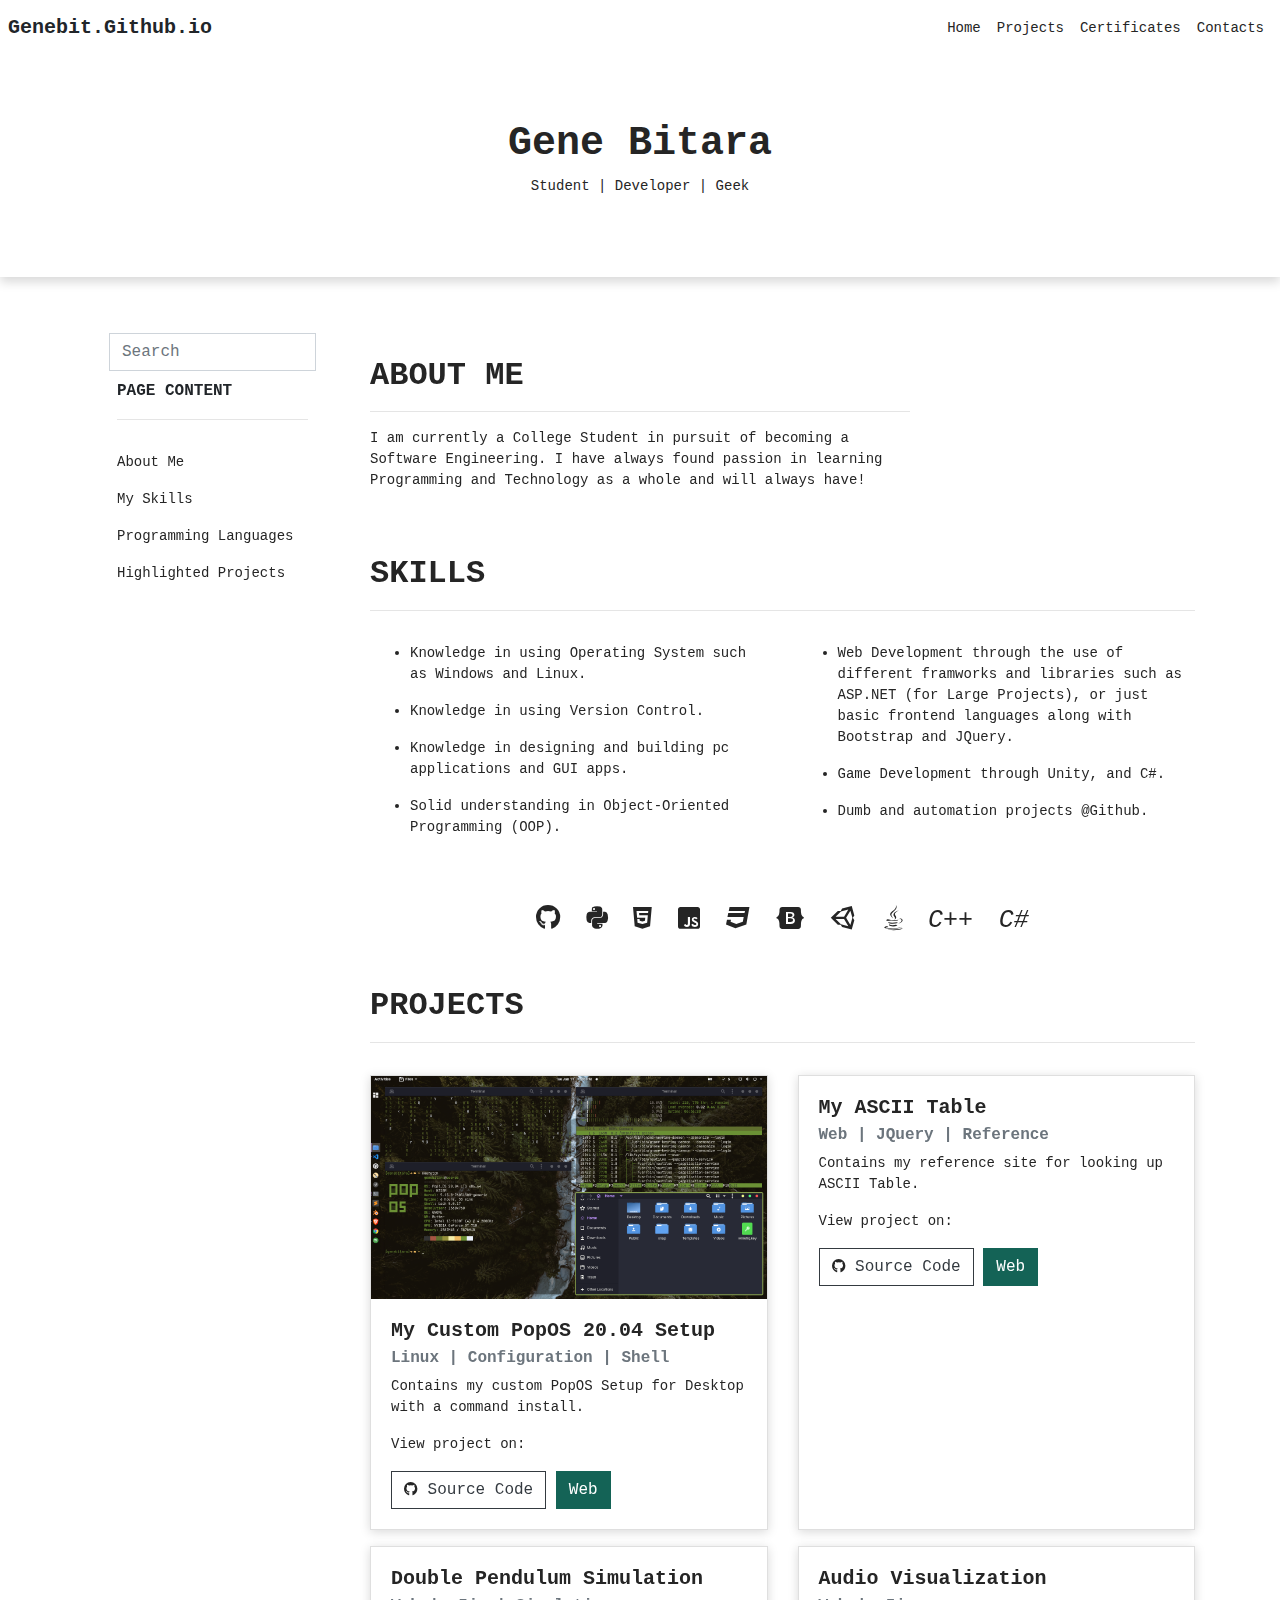
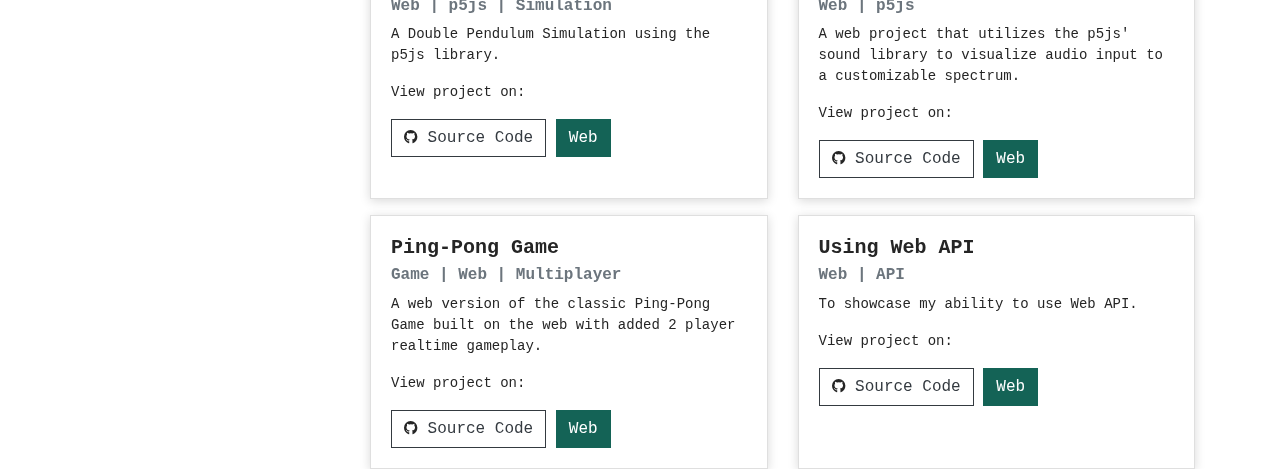
==== commit 1d3d246c: "1st pass for the homepage version" ====
--- a/home.html
+++ b/home.html
@@ -17,157 +17,139 @@
 		<meta name="viewport" content="width=device-width, initial-scale=1.0" />
 		<meta http-equiv="X-UA-Compatible" content="ie=edge" />
 
-		<script src="https://ajax.googleapis.com/ajax/libs/jquery/3.5.1/jquery.min.js"></script>
-		<link
-			href="https://cdn.jsdelivr.net/npm/bootstrap@5.0.2/dist/css/bootstrap.min.css"
-			rel="stylesheet"
-			integrity="sha384-EVSTQN3/azprG1Anm3QDgpJLIm9Nao0Yz1ztcQTwFspd3yD65VohhpuuCOmLASjC"
-			crossorigin="anonymous"
-		/>
+		<link rel="stylesheet" href="resources/bootstrap.v4.0/src/bootstrap.min.css" />
+		<script src="resources/bootstrap.v4.0/src/jquery-3.6.0.min.js"></script>
+		<link rel="stylesheet" href="resources/fontawesome.v5.15.4/css/all.css" />
 
-		<!-- Reference to Fontawesome -->
-		<link
-			href="resources/fontawesome_v5.15/css/fontawesome.css"
-			rel="stylesheet"
-		/>
-		<link
-			href="resources/fontawesome_v5.15/css/brands.css"
-			rel="stylesheet"
-		/>
-		<link
-			href="resources/fontawesome_v5.15/css/solid.css"
-			rel="stylesheet"
-		/>
-
-		<!-- Fonts -->
-		<link rel="preconnect" href="https://fonts.googleapis.com" />
-		<link rel="preconnect" href="https://fonts.gstatic.com" crossorigin />
-
-		<link rel="stylesheet" href="/custom.css" />
+		<link rel="stylesheet" href="style.css" />
 	</head>
-
 	<body>
-		<nav class="navbar navbar-expand-lg navbar-dark bg-dark">
-			<div class="container-fluid">
-				<a
-					class="navbar-brand btn btn-outline-light"
-					style="border-radius: 20px"
-					>Genebit.Github.io</a
-				>
-				<button
-					class="navbar-toggler"
-					type="button"
-					data-bs-toggle="collapse"
-					data-bs-target="#navbarSupportedContent"
-					aria-controls="navbarSupportedContent"
-					aria-expanded="false"
-					aria-label="Toggle navigation"
-				>
-					<span class="menu-bar"><i class="fas fa-bars"></i></span>
-				</button>
-				<div
-					class="collapse navbar-collapse"
-					id="navbarSupportedContent"
-				>
-					<hr style="color: white" />
-					<ul class="navbar-nav me-auto mb-2 mb-lg-0">
-						<li class="nav-item">
-							<a
-								class="nav-link active"
-								aria-current="page"
-								href="https://genebit.github.io/home.html"
-								>Home</a
-							>
-						</li>
-						<li class="nav-item dropdown">
-							<a
-								class="nav-link dropdown-toggle"
-								id="navbarDropdown"
-								role="button"
-								data-bs-toggle="dropdown"
-								aria-expanded="false"
-							>
-								Project
-							</a>
-							<ul
-								class="dropdown-menu"
-								aria-labelledby="navbarDropdown"
-							>
-								<li>
-									<a
-										class="dropdown-item"
-										href="https://genebit.github.io/myASCII/"
-										>MyASCII</a
-									>
-								</li>
-								<li>
-									<a
-										class="dropdown-item"
-										href="https://genebit.github.io/p5js-audio-visualization/"
-										>Audio Visualization</a
-									>
-								</li>
-								<li>
-									<a
-										class="dropdown-item"
-										href="https://genebit.github.io/p5js-double-pendulum/"
-										>Double Pendulum</a
-									>
-								</li>
-							</ul>
-						</li>
-					</ul>
+		<nav class="navbar navbar-expand-md">
+			<a class="navbar-brand">Genebit.Github.io</a>
+			<div class="nav-link-mobile-view">
+				<li class="nav-item">
+					<a class="nav-link" href=""><i class="fa fa-home"></i></a>
+				</li>
+				<li class="nav-item">
+					<a class="nav-link" href=""><i class="fas fa-code"></i></a>
+				</li>
+				<li class="nav-item">
+					<a class="nav-link" href=""><i class="fas fa-certificate"></i></a>
+				</li>
+				<li class="nav-item">
+					<a class="nav-link" href=""><i class="fa fa-address-book"></i></a>
+				</li>
+			</div>
+			<div class="collapse navbar-collapse">
+				<ul class="navbar-nav ml-auto">
+					<a class="nav-link" href="">Home</a>
+					<a class="nav-link" href="">Projects</a>
+					<a class="nav-link" href="">Certificates</a>
+					<a class="nav-link" href="">Contacts</a>
+				</ul>
+			</div>
+		</nav>
+		<header class="jumbotron text-center">
+			<h1>Gene Bitara</h1>
+			<p>Student | Developer | Geek</p>
+		</header>
+		<div class="container">
+			<div class="row">
+				<div class="sidebar col-md-3">
+					<div class="sidebar-panel m-4">
+						<div class="row">
+							<div class="col-md-12">
+								<input class="form-control" type="search" placeholder="Search" aria-label="Search" />
+							</div>
+						</div>
+						<div class="row">
+							<div class="col-md-12">
+								<table class="table table-sm">
+									<thead>
+										<tr>
+											<th>
+												PAGE CONTENT
+												<hr />
+											</th>
+										</tr>
+									</thead>
+									<tbody>
+										<tr>
+											<td><a href="#scroll-about-me">About Me</a></td>
+										</tr>
+										<tr>
+											<td><a href="#scroll-skills">My Skills</a></td>
+										</tr>
+										<tr>
+											<td><a href="#scroll-languages">Programming Languages</a></td>
+										</tr>
+										<tr>
+											<td><a href="#scroll-projects">Highlighted Projects</a></td>
+										</tr>
+									</tbody>
+								</table>
+							</div>
+						</div>
+					</div>
+				</div>
+				<div class="content col-md-9">
+					<div class="row p-lg-4" id="scroll-about-me"></div>
+					<div class="row">
+						<div class="col-md-8">
+							<h2>ABOUT ME</h2>
+							<hr />
+							<p>I am currently a College Student in pursuit of becoming a Software Engineering. I have always found passion in learning Programming and Technology as a whole and will always have!</p>
+						</div>
+						<div class="col-md-4"></div>
+					</div>
+					<div class="row p-lg-4" id="scroll-skills"></div>
+					<div class="row">
+						<div class="col-md-12">
+							<h2>SKILLS</h2>
+							<hr />
+							<div class="row">
+								<div class="col-md-6">
+									<ul>
+										<li>Knowledge in using Operating System such as Windows and Linux.</li>
+										<li>Knowledge in using Version Control.</li>
+										<li>Knowledge in designing and building pc applications and GUI apps.</li>
+										<li>Solid understanding in Object-Oriented Programming (OOP).</li>
+									</ul>
+								</div>
+								<div class="col-md-6">
+									<ul>
+										<li>Web Development through the use of different framworks and libraries such as ASP.NET (for Large Projects), or just basic frontend languages along with Bootstrap and JQuery.</li>
+										<li>Game Development through Unity, and C#.</li>
+										<li>Dumb and automation projects @Github.</li>
+									</ul>
+								</div>
+							</div>
+							<div class="row p-lg-4" id="scroll-languages"></div>
+							<div class="lang-scroll text-center">
+								<i class="fab fa-github"></i>
+								<i class="fab fa-python"></i>
+								<i class="fab fa-html5"></i>
+								<i class="fab fa-js-square"></i>
+								<i class="fab fa-css3"></i>
+								<i class="fab fa-bootstrap"></i>
+								<i class="fab fa-unity"></i>
+								<i class="fab fa-java"></i>
+								<i>C++</i>
+								<i>C#</i>
+							</div>
+						</div>
+					</div>
+					<div class="row p-lg-4" id="scroll-projects"></div>
+					<div class="row" id="projects">
+						<div class="col-md-12">
+							<h2>PROJECTS</h2>
+							<hr />
+						</div>
+					</div>
 				</div>
 			</div>
-		</nav>
-		<div class="row m-4">
-			<div class="col-md-1"></div>
-			<div class="col-md-3"><img src="resources/profile.png" /></div>
-			<div class="col-md-7">
-				<div class="card about-me">
-					<div class="card-body">
-						<h1 class="text-center">I Code and Stuff</h1>
-                        <hr/>
-                    <p>
-                        <div>(Note to self: Make this prettier when this site actually has views.)</div><br>
-                        <div>My weapon of choice:</div>
-                        
-                        <div class="text-center" id="coding-lang">
-                            <i class="cpp">C<i class="plus">+</i><i class="plus">+</i></i>
-                            <i class="fab fa-python"></i>
-                            <i class="fab fa-html5"></i>
-                            <i class="fab fa-js-square"></i>
-                            <i class="fab fa-css3"></i>
-                            <i class="fab fa-java"></i>
-                            <i class="fab fa-unity"></i>
-                        </div>
-                        <br>
-                        <div>What I do?</div>
-                        <div class="card about-me" style="box-shadow: none;">
-                            <div class="m-4">
-                                <li>I code as a hobby.</li>
-                                <li>I do Web Development through ASP.NET(for MVC Big Projects), or just basic HTML,JS and CSS.</li>
-                                <li>I do Game Development through Unity, and C#.</li>
-                                <li>I do dumb and automation projects <a href="https://github.com/genebit" style="color:black;">@Github</a>.</li>
-                            </div>
-                        </div>
-                    </p>
-                    </div>
-				</div>
-			</div>
-			<div class="col-md-1"></div>
 		</div>
-        <div class="col-md-1"></div>
-    </div>
-    <footer>
-        <hr style="color: white; margin: 0;"/>
-        <p>Built by @Gene - 2020. <br>Hosted by Github Pages.</p>
-    </footer>
-    </div> 
-		<script
-			src="https://cdn.jsdelivr.net/npm/bootstrap@5.0.2/dist/js/bootstrap.bundle.min.js"
-			integrity="sha384-MrcW6ZMFYlzcLA8Nl+NtUVF0sA7MsXsP1UyJoMp4YLEuNSfAP+JcXn/tWtIaxVXM"
-			crossorigin="anonymous"
-		></script>
+		<script src="script.js"></script>
+		<script src="resources/bootstrap.v4.0/src/bootstrap.min.js"></script>
 	</body>
 </html>
--- a/style.css
+++ b/style.css
@@ -0,0 +1,130 @@
+:root {
+	--dark1: #252525;
+	--dark2: #414141;
+	--dark3: #808080;
+	--light1: #b1b1b1;
+	--light2: #dadada;
+	--white: #fff;
+	--palette1: #f3c892;
+	--palette2: #fff1bd;
+	--palette3: #a3da8d;
+	--palette4: #146356;
+	--selection-color: #ccdfc2;
+}
+::selection {
+	background: var(--selection-color);
+}
+html,
+body {
+	font-family: 'SF Mono', monospace;
+}
+h1,
+h2,
+h3,
+h4,
+.navbar-brand {
+	font-weight: 700;
+	color: var(--dark1);
+}
+h5,
+h6 {
+	font-weight: 600;
+	color: var(--dark1);
+}
+p,
+a,
+i,
+li,
+td {
+	color: var(--dark1);
+	font-size: 14px;
+}
+ul li {
+	margin: 1rem 0;
+}
+a {
+	text-decoration: none;
+	color: var(--dark1);
+	font-weight: normal;
+	transition: color 300ms, font-weight 300ms;
+}
+a:hover {
+	text-decoration: none;
+	color: var(--palette4);
+	font-weight: bold;
+	transition: color 300ms, font-weight 300ms;
+}
+.sidebar-panel {
+	top: 4rem;
+	z-index: 0;
+}
+/* -------------------------- */
+.lang-scroll i {
+	color: var(--dark1);
+	font-size: 25px;
+	margin: 0 0.5rem;
+}
+.table thead th,
+.table tbody td {
+	border: none;
+}
+.card {
+	box-shadow: 0 2px 10px 0 #d9d9d9;
+	height: 100%;
+	transform: translateY(0);
+	transition: transform 300ms;
+}
+.card:hover {
+	transform: scale(1.1);
+	transition: transform 300ms;
+}
+.btn-success,
+.btn-danger,
+.btn-primary,
+.btn-info,
+.btn-default,
+.btn-outline-success,
+.btn-outline-dark,
+.btn-outline-info,
+.btn-outline-danger {
+	border-radius: 0;
+}
+/* Sticky Elements -----------------------*/
+.navbar,
+.sidebar-panel {
+	position: sticky;
+	background-color: white;
+}
+.navbar {
+	top: 0;
+	z-index: 1;
+	padding: 0.5rem;
+}
+/* Navbar --------------------------------*/
+.nav-item .nav-link {
+	color: var(--dark1);
+	transform: translateY(0);
+	transition: color 300ms, transform 300ms;
+}
+.nav-item .nav-link:hover {
+	color: var(--palette4);
+	transform: translateY(-5px);
+	transition: color 300ms, transform 300ms;
+}
+.nav-link-mobile-view {
+	float: right;
+	display: none;
+}
+.nav-link-mobile-view .nav-item {
+	display: inline-block;
+	text-align: center;
+}
+.nav-link-mobile-view .nav-item a {
+	padding: 0 0.7rem;
+}
+@media screen and (max-width: 767.98px) {
+	.nav-link-mobile-view {
+		float: right;
+		display: block;
+	}
+}
